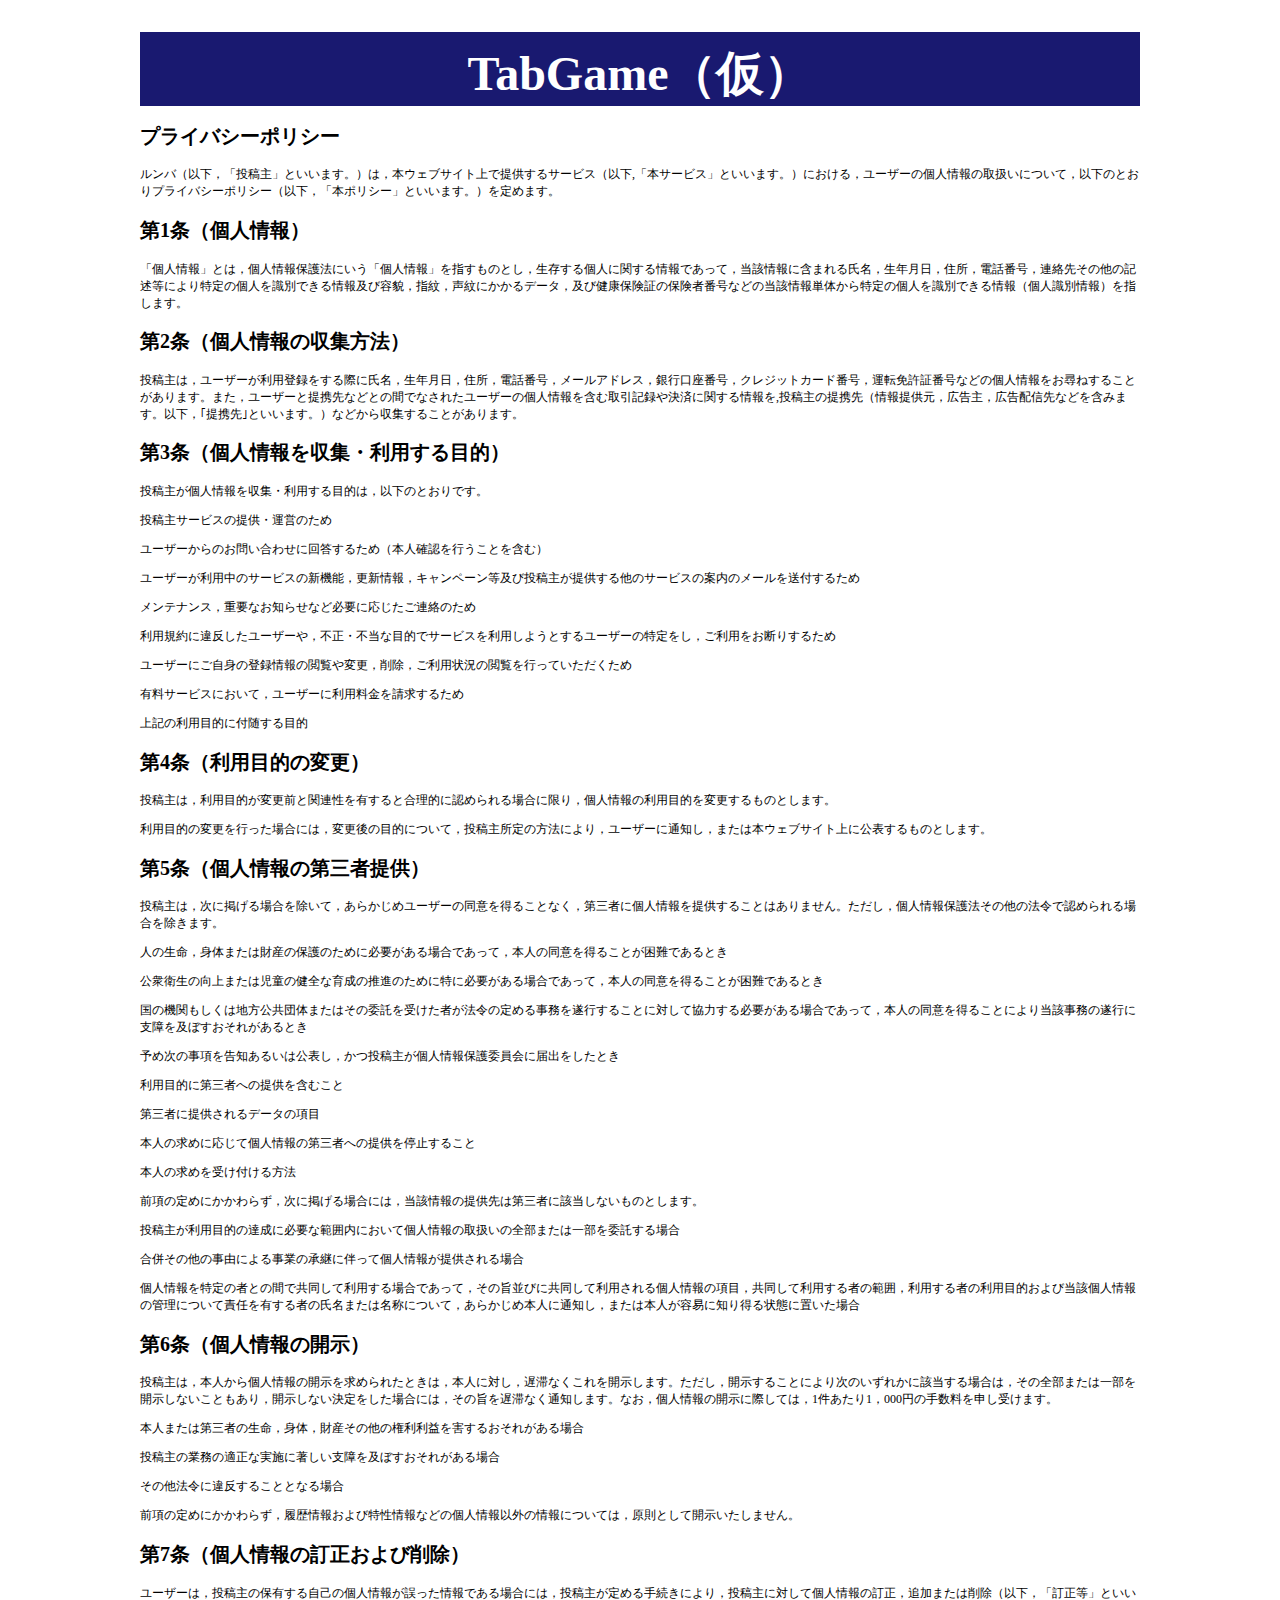
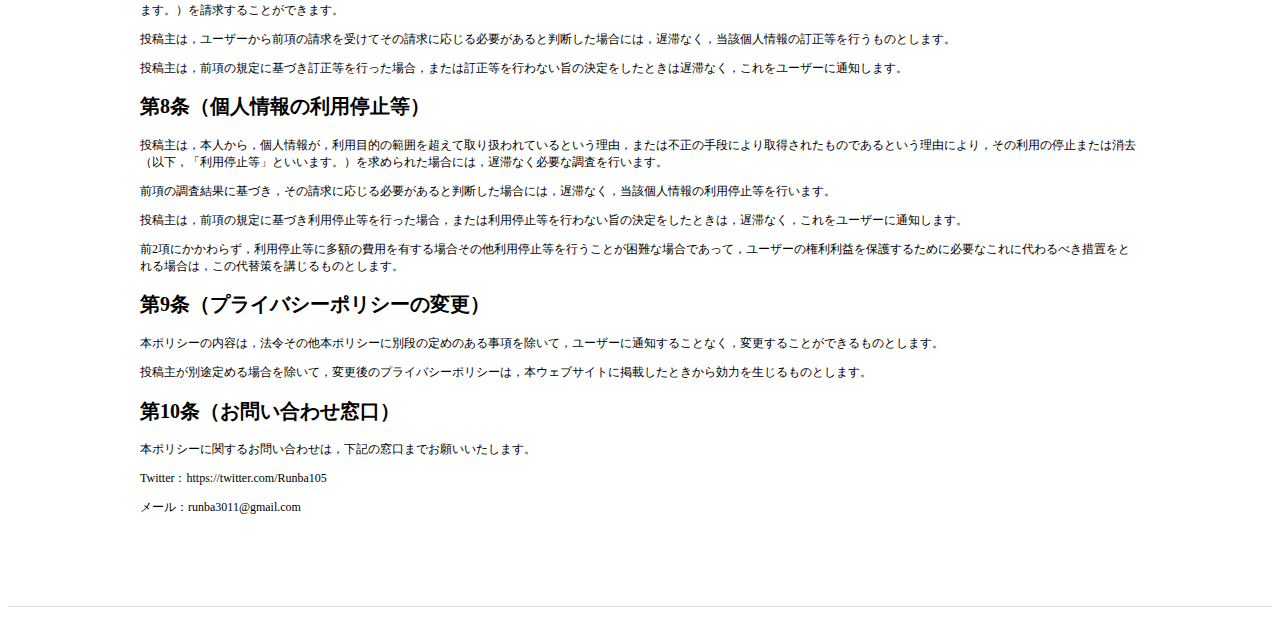
==== index.html @ 07234ad2 "ファイル名を変更した。TapGame用にヘッダーを変更した。" ====
<!DOCTYPE html>
<html lang="ja  " dir="ltr">
  <head>
    <meta charset="utf-8">
    <link rel="stylesheet" href="index.css">
    <title>コルメルシステム</title>
  </head>
  <body>
    <header>
      <!--　ヘッダーの部分 -->
      <div class="Container">
        <div class="header-title">
          <!-- この部分が左に入る -->
          <h1>TabGame（仮）</h1>
          <!-- <h6>Stickman Battle Challenge</h6> -->
        </div>
        <!-- <div class="header-link">
            <h6 id = "header-link-first">ホーム</h6>
            <h6 id = "header-link-first">ステータス</h6>
            <h6>お問い合わせ</h6>
        </div> -->

      </div>
    </header>

    <section id = "Policy">
      <div class="Container">
        <h2 class = "PolicyTitle">プライバシーポリシー</h2>
        <h3 class = "PolicyDetail">ルンバ（以下，「投稿主」といいます。）は，本ウェブサイト上で提供するサービス（以下,「本サービス」といいます。）における，ユーザーの個人情報の取扱いについて，以下のとおりプライバシーポリシー（以下，「本ポリシー」といいます。）を定めます。</h3>

        <h2 class = "PolicyTitle">第1条（個人情報）</h2>
        <h3 class = "PolicyDetail">「個人情報」とは，個人情報保護法にいう「個人情報」を指すものとし，生存する個人に関する情報であって，当該情報に含まれる氏名，生年月日，住所，電話番号，連絡先その他の記述等により特定の個人を識別できる情報及び容貌，指紋，声紋にかかるデータ，及び健康保険証の保険者番号などの当該情報単体から特定の個人を識別できる情報（個人識別情報）を指します。</h3>

        <h2 class = "PolicyTitle">第2条（個人情報の収集方法）</h2>
        <h3 class = "PolicyDetail">投稿主は，ユーザーが利用登録をする際に氏名，生年月日，住所，電話番号，メールアドレス，銀行口座番号，クレジットカード番号，運転免許証番号などの個人情報をお尋ねすることがあります。また，ユーザーと提携先などとの間でなされたユーザーの個人情報を含む取引記録や決済に関する情報を,投稿主の提携先（情報提供元，広告主，広告配信先などを含みます。以下，｢提携先｣といいます。）などから収集することがあります。</h3>

        <h2 class = "PolicyTitle">第3条（個人情報を収集・利用する目的）</h2>
        <h3 class = "PolicyDetail">投稿主が個人情報を収集・利用する目的は，以下のとおりです。</h3>
        <h3 class = "PolicyDetail">投稿主サービスの提供・運営のため</h3>
        <h3 class = "PolicyDetail">ユーザーからのお問い合わせに回答するため（本人確認を行うことを含む）</h3>
        <h3 class = "PolicyDetail">ユーザーが利用中のサービスの新機能，更新情報，キャンペーン等及び投稿主が提供する他のサービスの案内のメールを送付するため</h3>
        <h3 class = "PolicyDetail">メンテナンス，重要なお知らせなど必要に応じたご連絡のため</h3>
        <h3 class = "PolicyDetail">利用規約に違反したユーザーや，不正・不当な目的でサービスを利用しようとするユーザーの特定をし，ご利用をお断りするため</h3>
        <h3 class = "PolicyDetail">ユーザーにご自身の登録情報の閲覧や変更，削除，ご利用状況の閲覧を行っていただくため</h3>
        <h3 class = "PolicyDetail">有料サービスにおいて，ユーザーに利用料金を請求するため</h3>
        <h3 class = "PolicyDetail">上記の利用目的に付随する目的</h3>

        <h3 class = "PolicyDetail"></h3>
        <h3 class = "PolicyDetail"></h3>
        <h3 class = "PolicyDetail"></h3>
        <h3 class = "PolicyDetail"></h3>
        <h3 class = "PolicyDetail"></h3>

        <h2 class = "PolicyTitle">第4条（利用目的の変更）</h2>
        <h3 class = "PolicyDetail">投稿主は，利用目的が変更前と関連性を有すると合理的に認められる場合に限り，個人情報の利用目的を変更するものとします。</h3>
        <h3 class = "PolicyDetail">利用目的の変更を行った場合には，変更後の目的について，投稿主所定の方法により，ユーザーに通知し，または本ウェブサイト上に公表するものとします。</h3>

        <h2 class = "PolicyTitle">第5条（個人情報の第三者提供）</h2>
        <h3 class = "PolicyDetail">投稿主は，次に掲げる場合を除いて，あらかじめユーザーの同意を得ることなく，第三者に個人情報を提供することはありません。ただし，個人情報保護法その他の法令で認められる場合を除きます。</h3>
        <h3 class = "PolicyDetail">人の生命，身体または財産の保護のために必要がある場合であって，本人の同意を得ることが困難であるとき</h3>
        <h3 class = "PolicyDetail">公衆衛生の向上または児童の健全な育成の推進のために特に必要がある場合であって，本人の同意を得ることが困難であるとき</h3>
        <h3 class = "PolicyDetail">国の機関もしくは地方公共団体またはその委託を受けた者が法令の定める事務を遂行することに対して協力する必要がある場合であって，本人の同意を得ることにより当該事務の遂行に支障を及ぼすおそれがあるとき</h3>
        <h3 class = "PolicyDetail">予め次の事項を告知あるいは公表し，かつ投稿主が個人情報保護委員会に届出をしたとき</h3>
        <h3 class = "PolicyDetail">利用目的に第三者への提供を含むこと</h3>
        <h3 class = "PolicyDetail">第三者に提供されるデータの項目</h3>
        <h3 class = "PolicyDetail">本人の求めに応じて個人情報の第三者への提供を停止すること</h3>
        <h3 class = "PolicyDetail">本人の求めを受け付ける方法</h3>
        <h3 class = "PolicyDetail">前項の定めにかかわらず，次に掲げる場合には，当該情報の提供先は第三者に該当しないものとします。</h3>
        <h3 class = "PolicyDetail">投稿主が利用目的の達成に必要な範囲内において個人情報の取扱いの全部または一部を委託する場合</h3>
        <h3 class = "PolicyDetail">合併その他の事由による事業の承継に伴って個人情報が提供される場合</h3>
        <h3 class = "PolicyDetail">個人情報を特定の者との間で共同して利用する場合であって，その旨並びに共同して利用される個人情報の項目，共同して利用する者の範囲，利用する者の利用目的および当該個人情報の管理について責任を有する者の氏名または名称について，あらかじめ本人に通知し，または本人が容易に知り得る状態に置いた場合</h3>


        <h2 class = "PolicyTitle">第6条（個人情報の開示）</h2>
        <h3 class = "PolicyDetail">投稿主は，本人から個人情報の開示を求められたときは，本人に対し，遅滞なくこれを開示します。ただし，開示することにより次のいずれかに該当する場合は，その全部または一部を開示しないこともあり，開示しない決定をした場合には，その旨を遅滞なく通知します。なお，個人情報の開示に際しては，1件あたり1，000円の手数料を申し受けます。</h3>
        <h3 class = "PolicyDetail">本人または第三者の生命，身体，財産その他の権利利益を害するおそれがある場合</h3>
        <h3 class = "PolicyDetail">投稿主の業務の適正な実施に著しい支障を及ぼすおそれがある場合</h3>
        <h3 class = "PolicyDetail">その他法令に違反することとなる場合</h3>
        <h3 class = "PolicyDetail">前項の定めにかかわらず，履歴情報および特性情報などの個人情報以外の情報については，原則として開示いたしません。</h3>



        <h2 class = "PolicyTitle">第7条（個人情報の訂正および削除）</h2>
        <h3 class = "PolicyDetail">ユーザーは，投稿主の保有する自己の個人情報が誤った情報である場合には，投稿主が定める手続きにより，投稿主に対して個人情報の訂正，追加または削除（以下，「訂正等」といいます。）を請求することができます。</h3>
        <h3 class = "PolicyDetail">投稿主は，ユーザーから前項の請求を受けてその請求に応じる必要があると判断した場合には，遅滞なく，当該個人情報の訂正等を行うものとします。</h3>
        <h3 class = "PolicyDetail">投稿主は，前項の規定に基づき訂正等を行った場合，または訂正等を行わない旨の決定をしたときは遅滞なく，これをユーザーに通知します。</h3>



        <h2 class = "PolicyTitle">第8条（個人情報の利用停止等）</h2>
        <h3 class = "PolicyDetail">投稿主は，本人から，個人情報が，利用目的の範囲を超えて取り扱われているという理由，または不正の手段により取得されたものであるという理由により，その利用の停止または消去（以下，「利用停止等」といいます。）を求められた場合には，遅滞なく必要な調査を行います。</h3>
        <h3 class = "PolicyDetail">前項の調査結果に基づき，その請求に応じる必要があると判断した場合には，遅滞なく，当該個人情報の利用停止等を行います。</h3>
        <h3 class = "PolicyDetail">投稿主は，前項の規定に基づき利用停止等を行った場合，または利用停止等を行わない旨の決定をしたときは，遅滞なく，これをユーザーに通知します。</h3>
        <h3 class = "PolicyDetail">前2項にかかわらず，利用停止等に多額の費用を有する場合その他利用停止等を行うことが困難な場合であって，ユーザーの権利利益を保護するために必要なこれに代わるべき措置をとれる場合は，この代替策を講じるものとします。</h3>


        <h2 class = "PolicyTitle">第9条（プライバシーポリシーの変更）</h2>
        <h3 class = "PolicyDetail">本ポリシーの内容は，法令その他本ポリシーに別段の定めのある事項を除いて，ユーザーに通知することなく，変更することができるものとします。</h3>
        <h3 class = "PolicyDetail">投稿主が別途定める場合を除いて，変更後のプライバシーポリシーは，本ウェブサイトに掲載したときから効力を生じるものとします。</h3>


        <h2 class = "PolicyTitle">第10条（お問い合わせ窓口）</h2>
        <h3 class = "PolicyDetail">本ポリシーに関するお問い合わせは，下記の窓口までお願いいたします。</h3>
        <h3 class = "PolicyDetail">Twitter：https://twitter.com/Runba105</h3>
        <h3 class = "PolicyDetail">メール：runba3011@gmail.com</h3>
        <h3 class = "PolicyDetail"></h3>
        <h3 class = "PolicyDetail"></h3>






      </div>
    </section>

    <div class="onlyBorder">

    </div>


    <!-- <footer>
      <div class = "footerMenu">
        <img src="example.png">
        <h6>ホーム</h6>
      </div>

      <div class = "footerMenu">
        <img src="example.png">
        <h6>プライポリシー</h6>
      </div>

      <div class = "footerMenu">
        <img src="example.png">
        <h6>ステータス</h6>
      </div>

      <div class = "footerMenu">
        <img src="example.png">
        <h6>お問い合わせ</h6>
      </div> -->

    </footer>
  </body>
</html>
---- index.css ----
:root{
  --commonMaxWidth : 1000px;

  --CommonBorder :gainsboro;
  --NormalBorderSet:1px solid black;

  /* ヘッダーの部分 */
  --main-font-color :#2e8b57;
  --header-background-color : #191970;
  --header-second-background-color :#0000cd;
  --footer-background-color: #00008b;

 /* 仕事効率表示用の色　*/

 --effeciencyHighColor:gold;
 --effeciencyNormalColor:darkorange;
 --effeciencyLowColor:burlywood;
 --effeciencySrotColor:black;

  /*アカウント情報の部分 */
  --ownAccountTopColor :orange;

  --footerBackgroundColor :darkcyan;

}

.Container{
  width :95%;
  max-width: var(--commonMaxWidth);
  margin:auto;
}

header{
  color:white;
}

.header-title{
  background-color:var(--header-background-color);
  text-align: center;
}

.header-title h1{
  padding-top:10px;
  padding-bottom:0px;
  margin-bottom:0px;
  font-size: 3em;
}

.header-title h6{
  font-size:1em;
  padding:0px;
  margin:0px;
}

.header-link{
  background-color:var(--header-second-background-color);
  display: flex;

}


.header-link h6{
  /* 調整中に位置をわかりやすくするために入れたものだからいらない
  color:black;*/
  font-size:1em;
  display: inline-block;
  display: flex;
  flex:1 1 auto;
  justify-content: center;
  flex:auto;
  height: auto;
  margin-top:0px;
  margin-bottom:0px;
}

#header-link-first{
  border-right:1px solid white;
}

/*  ここから下はアカウント情報----------------------- */
#ownAccountParent{
  margin-top: 10px;
  border:1px solid var(--CommonBorder);
}


#ownAccount h1{
  margin-top:10px;
  font-size:3vw;
  text-align: center;
  display: block;
  background-color: var(--ownAccountTopColor);
}

#ownDetailShow1{
  background-color: gray;
  display: flex;
  justify-content: center;
  padding-bottom: 0px;
}

#AccountPicture{
  border-radius: 45px;
  width:90px;
  height:90px;
  margin-right: 5vw;
  margin-top: 10px;
}

.DetailContent h4{
  margin-top: 10px;
  height: 10px;
}


/* プライポリシーの部分 */
.PolicyTitle{
  font-size:20px;
}

.PolicyDetail{
  font-size:12px;
  font-weight: normal;
}

#Policy{
  margin-bottom:90px;
}




/* ここから下はフッターの部分---------------------------------------------- */

.onlyBorder{
  width :100%;
  border-top:1px solid var(--CommonBorder);
  margin:30px auto;
}

footer{
  width:100%;
  display:flex;
  position:fixed;
  bottom:0px;
  right:0px;
  left:0px;
}


.footerMenu{
    flex:1 1 100%;
    background-color: var(--footerBackgroundColor);
    border-right:1px solid white;
}

.footerMenu img{
  display: flex;
  justify-content: center;
  margin: 5px auto 0px auto;
  padding-bottom:0px;
  width:15vw;
  max-width:50px;
  border-radius: 25px;
}

footer h6{
  padding:0px;
  margin:0px;
  text-align: center;
  color:white;
  font-size:1.5vw;
}









/* */
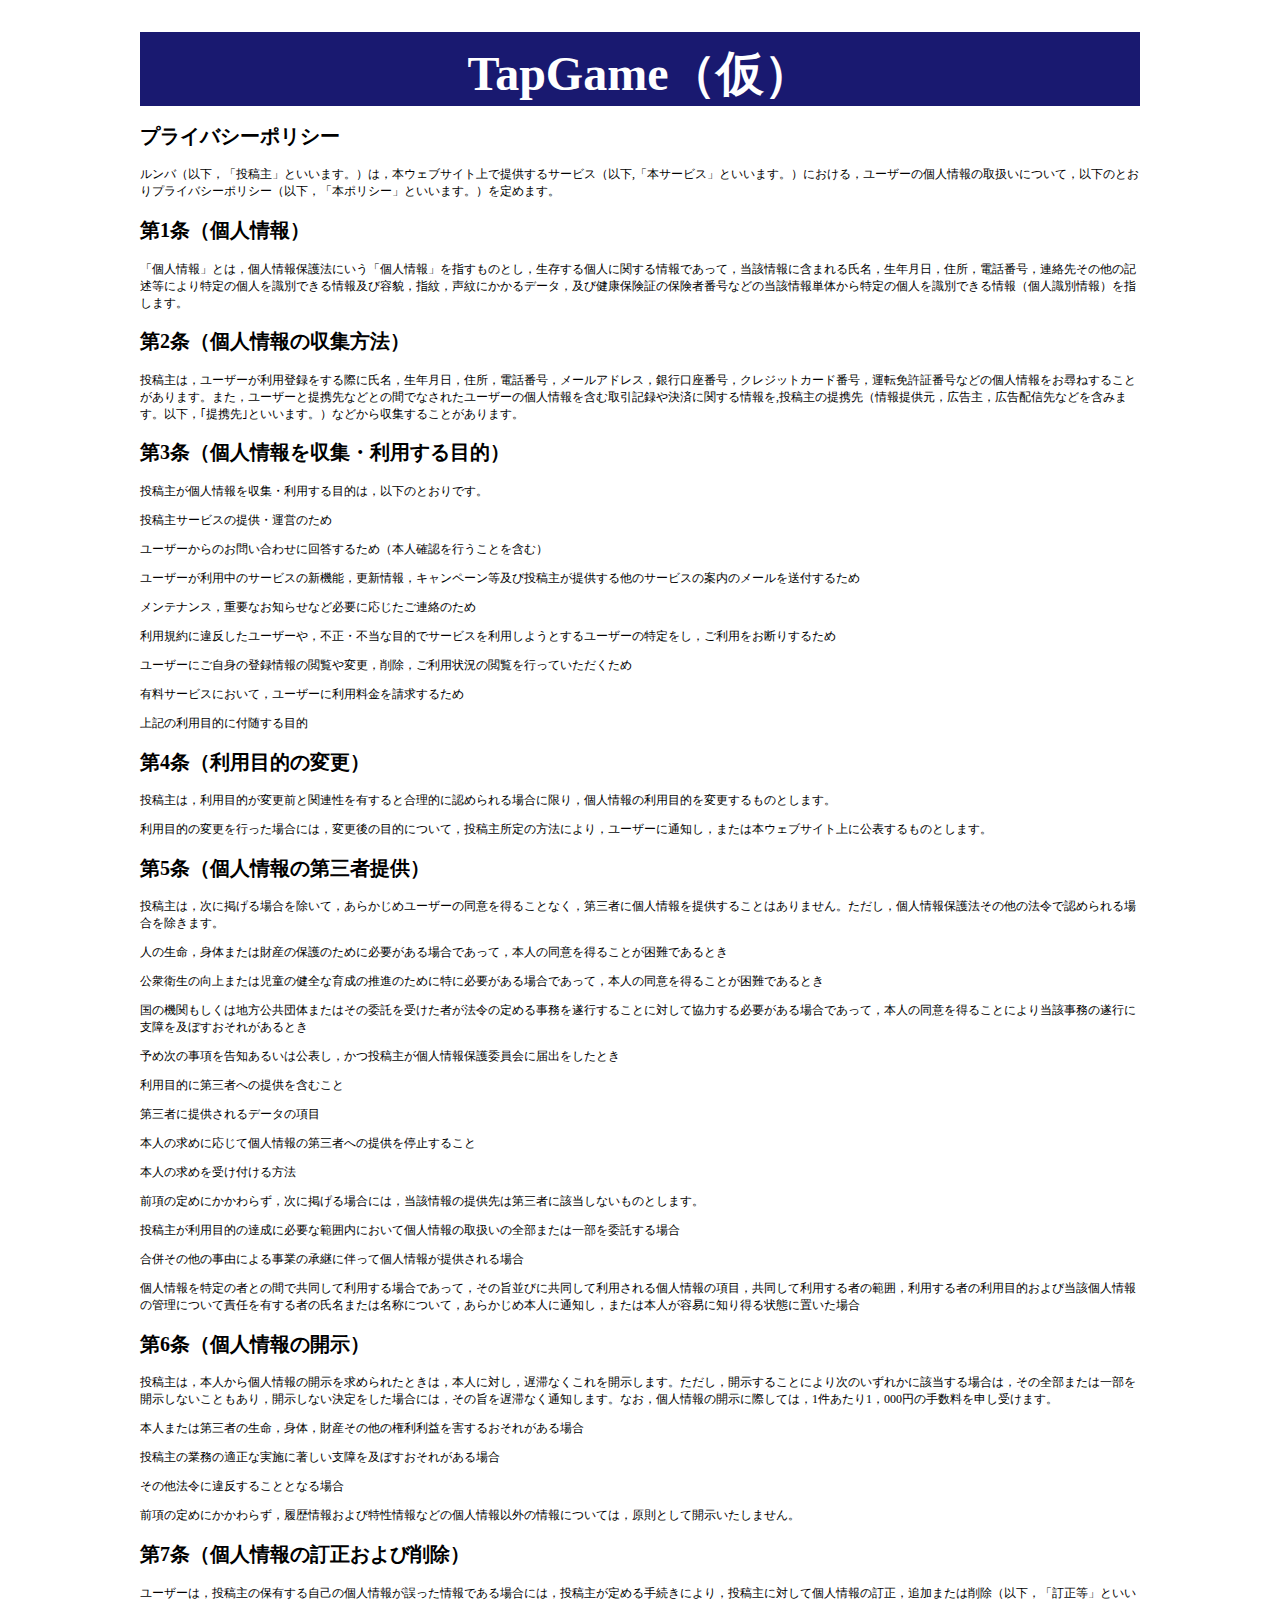
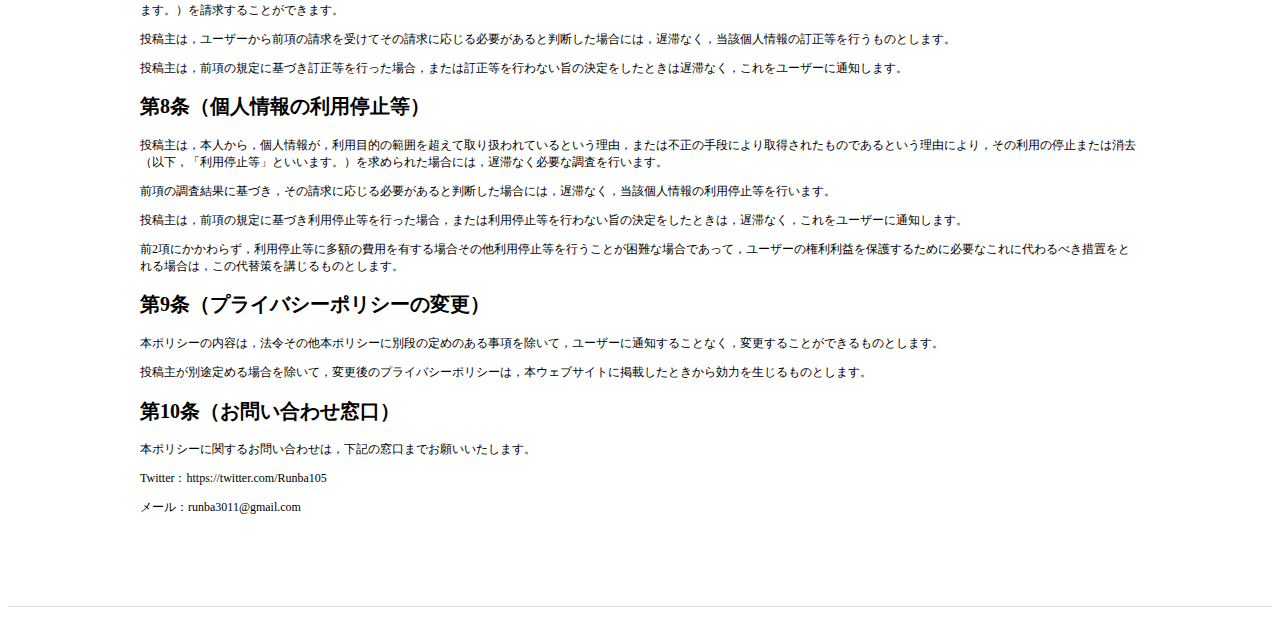
==== commit a8f7c1df: "誤字を修正した。" ====
--- a/index.html
+++ b/index.html
@@ -3,7 +3,7 @@
   <head>
     <meta charset="utf-8">
     <link rel="stylesheet" href="index.css">
-    <title>コルメルシステム</title>
+    <title>TapGame（仮）</title>
   </head>
   <body>
     <header>
@@ -11,7 +11,7 @@
       <div class="Container">
         <div class="header-title">
           <!-- この部分が左に入る -->
-          <h1>TabGame（仮）</h1>
+          <h1>TapGame（仮）</h1>
           <!-- <h6>Stickman Battle Challenge</h6> -->
         </div>
         <!-- <div class="header-link">
